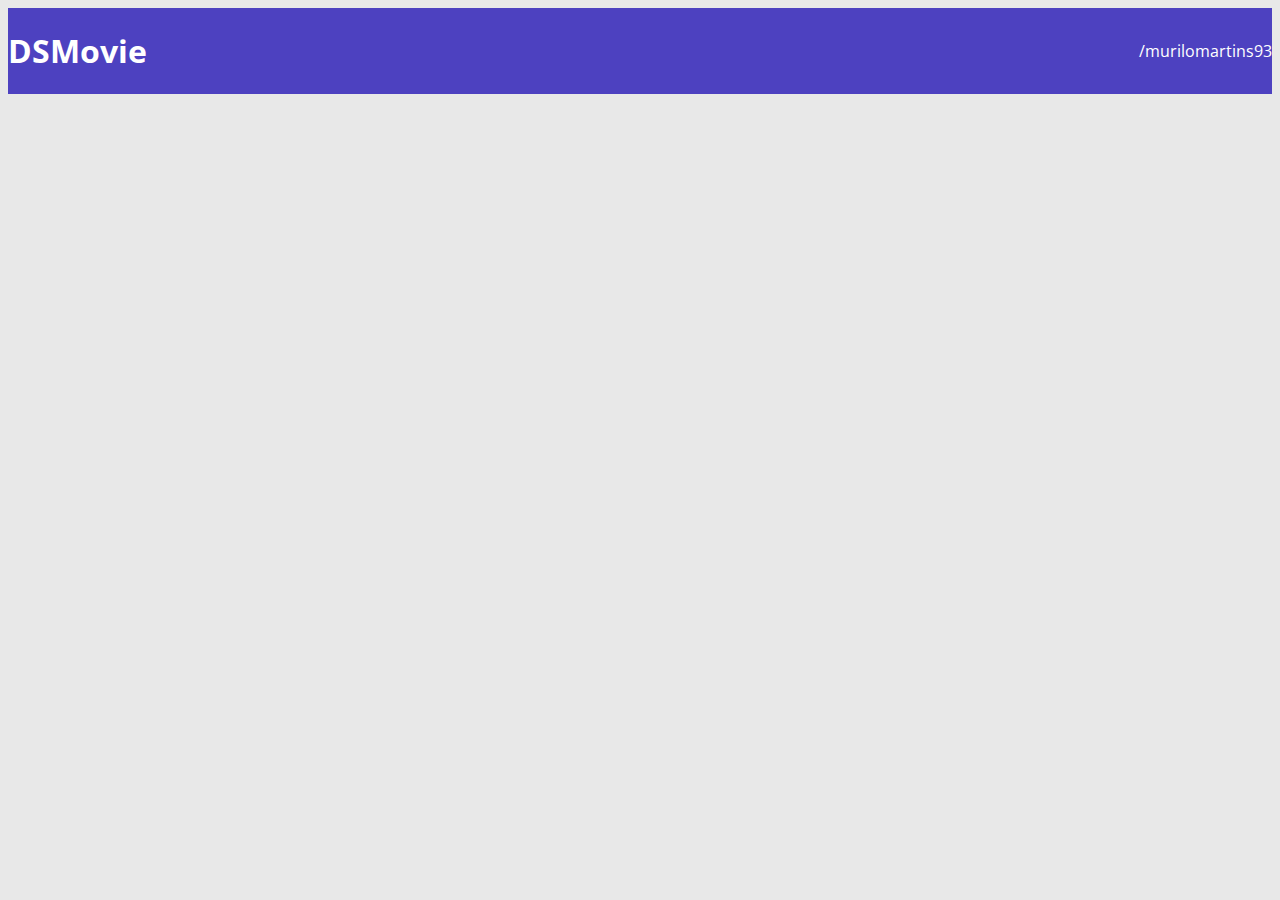
==== index.html @ e37b8e47 ":construction: Barra superior PARTE 1" ====
<!DOCTYPE html>
<html lang="pt-br">
<head>
    <meta charset="UTF-8">
    <meta http-equiv="X-UA-Compatible" content="IE=edge">
    <meta name="viewport" content="width=device-width, initial-scale=1.0">
    <title>DSMovie</title>

    <link href="https://cdn.jsdelivr.net/npm/bootstrap@5.1.3/dist/css/bootstrap.min.css" rel="stylesheet" integrity="sha384-1BmE4kWBq78iYhFldvKuhfTAU6auU8tT94WrHftjDbrCEXSU1oBoqyl2QvZ6jIW3" crossorigin="anonymous">
    
    <link rel="stylesheet" href="css\styles.css">

</head>
<body>
    <header>
        <nav class="container">
            <h1>DSMovie</h1>  
            <a href="https://github.com/murilomartins93">/murilomartins93</a>       
        </nav>
    </header>

</body>
</html>
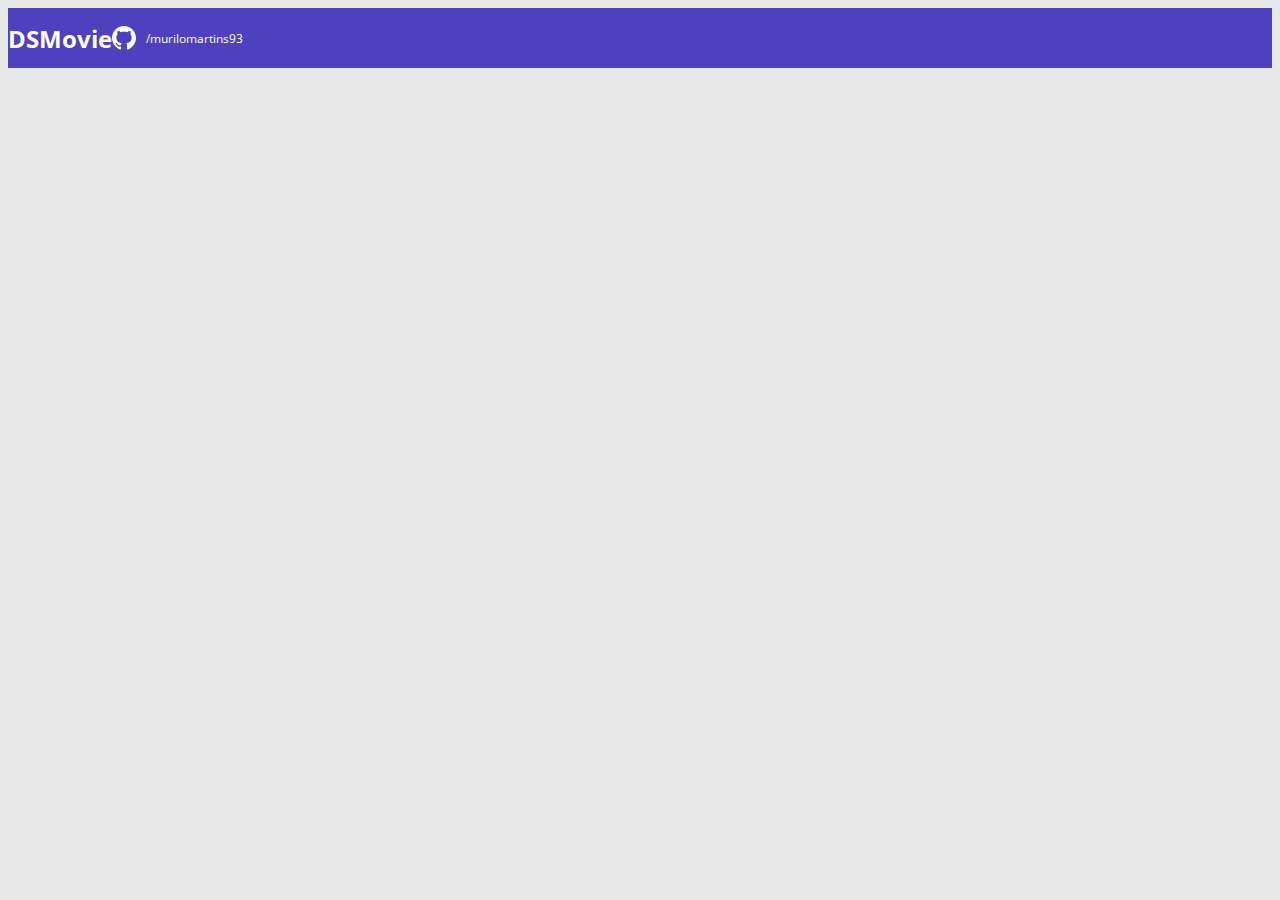
==== commit 5b53030f: ":construction: Barra superior PARTE 2" ====
--- a/index.html
+++ b/index.html
@@ -1,23 +1,30 @@
 <!DOCTYPE html>
 <html lang="pt-br">
+
 <head>
     <meta charset="UTF-8">
     <meta http-equiv="X-UA-Compatible" content="IE=edge">
     <meta name="viewport" content="width=device-width, initial-scale=1.0">
     <title>DSMovie</title>
 
-    <link href="https://cdn.jsdelivr.net/npm/bootstrap@5.1.3/dist/css/bootstrap.min.css" rel="stylesheet" integrity="sha384-1BmE4kWBq78iYhFldvKuhfTAU6auU8tT94WrHftjDbrCEXSU1oBoqyl2QvZ6jIW3" crossorigin="anonymous">
-    
+    <link href="https://cdn.jsdelivr.net/npm/bootstrap@5.1.3/dist/css/bootstrap.min.css" rel="stylesheet"
+        integrity="sha384-1BmE4kWBq78iYhFldvKuhfTAU6auU8tT94WrHftjDbrCEXSU1oBoqyl2QvZ6jIW3" crossorigin="anonymous">
+
     <link rel="stylesheet" href="css\styles.css">
 
 </head>
+
 <body>
     <header>
         <nav class="container">
-            <h1>DSMovie</h1>  
-            <a href="https://github.com/murilomartins93">/murilomartins93</a>       
+            <h1>DSMovie</h1>
+            <div class="dsmovie-contact-container">
+                <img src="img/github.svg" alt="Github">
+                <a href="https://github.com/murilomartins93">/murilomartins93</a>
+            </div>
         </nav>
     </header>
 
 </body>
+
 </html>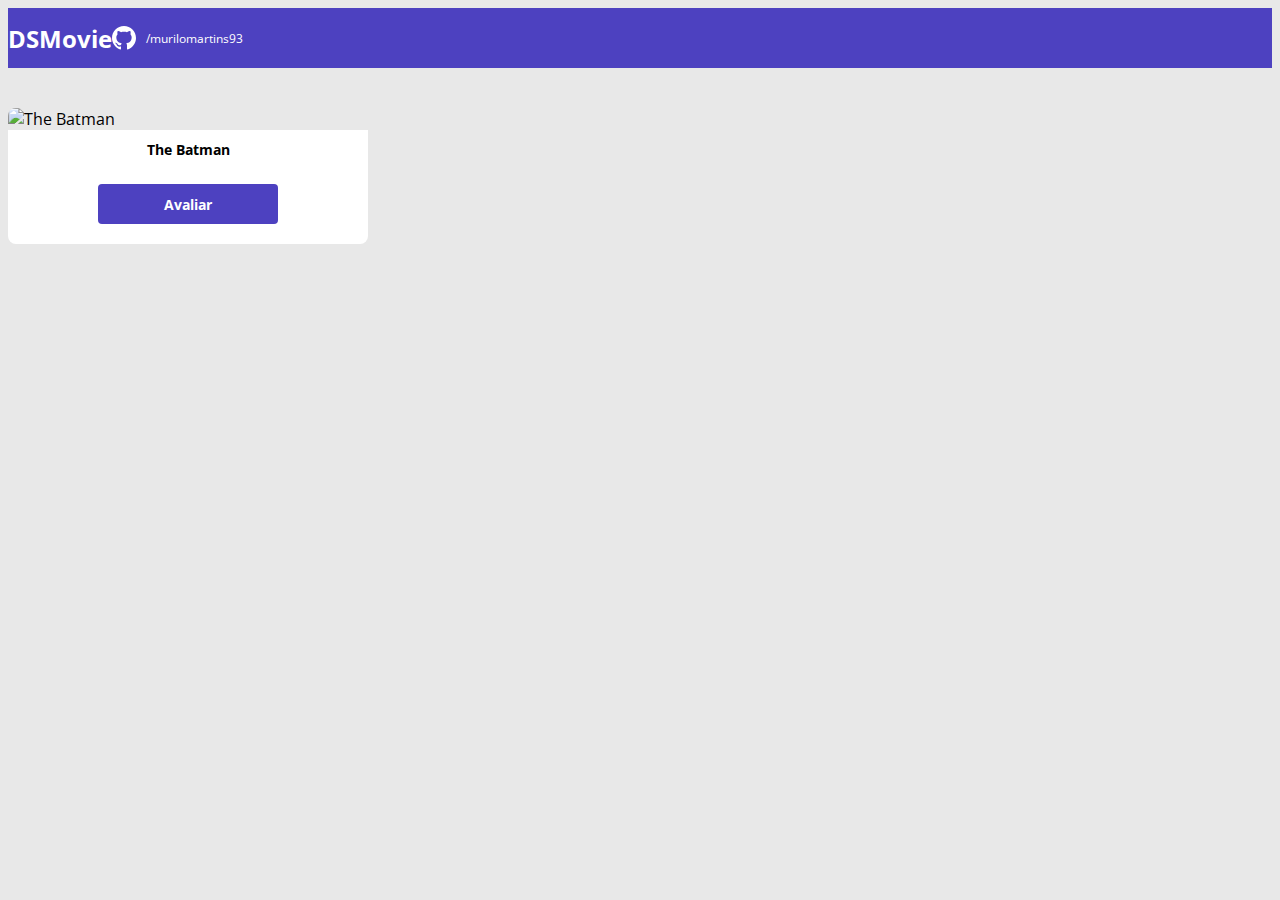
==== commit df762c87: ":construction: Card de filme" ====
--- a/index.html
+++ b/index.html
@@ -25,6 +25,20 @@
         </nav>
     </header>
 
+    <main>
+        <section id="dsmovie-card-list" class="container">
+            <div class="dsmovie-card">
+                <img src="https://www.themoviedb.org/t/p/w220_and_h330_face/cKNxg77ll8caX3LulREep4C24Vx.jpg" alt="The Batman">
+                <div class="dsmovie-card-description" >
+                    <h3>The Batman</h3>
+                    <a class="dsmovie-btn" href="form.html">Avaliar</a>
+                </div>
+            </div>
+
+        </section>
+
+    </main>
+
 </body>
 
 </html>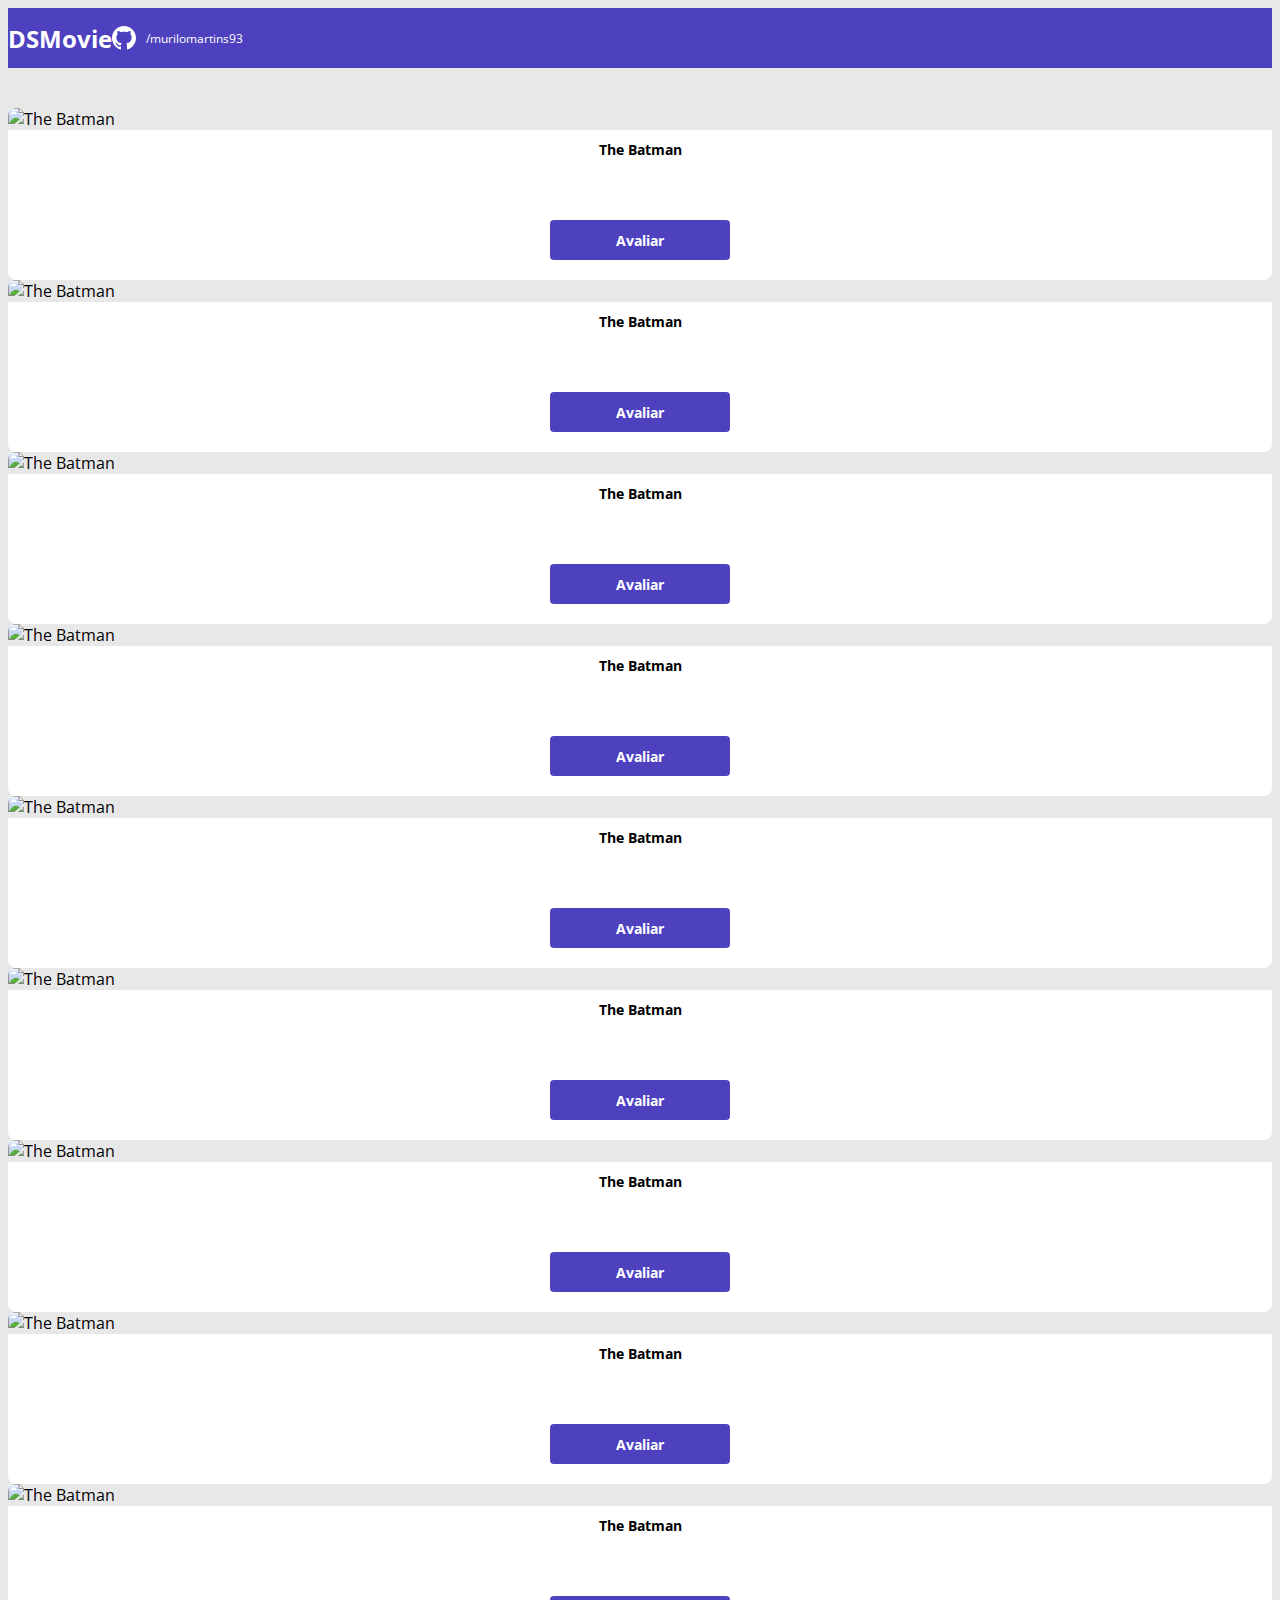
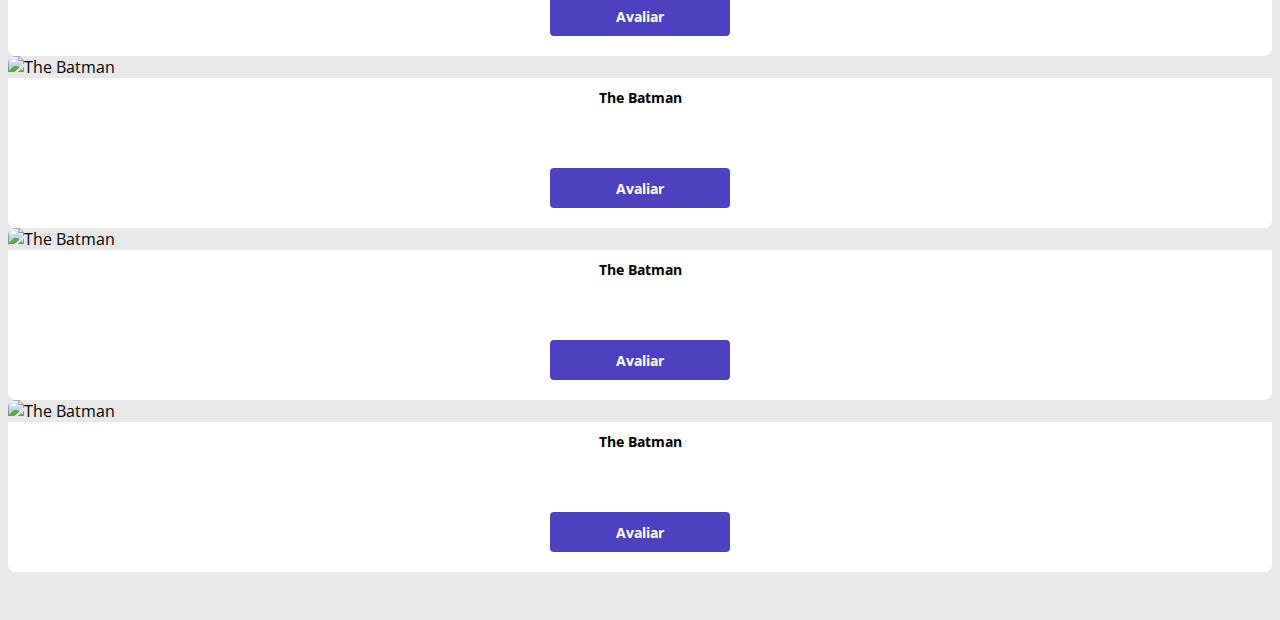
==== commit f370f9e4: ":construction Listagem de cards" ====
--- a/index.html
+++ b/index.html
@@ -27,12 +27,140 @@
 
     <main>
         <section id="dsmovie-card-list" class="container">
-            <div class="dsmovie-card">
-                <img src="https://www.themoviedb.org/t/p/w220_and_h330_face/cKNxg77ll8caX3LulREep4C24Vx.jpg" alt="The Batman">
-                <div class="dsmovie-card-description" >
-                    <h3>The Batman</h3>
-                    <a class="dsmovie-btn" href="form.html">Avaliar</a>
+            <div class="row">
+
+                <div class="col-sm-6 col-lg-4 col-xl-3 mb-3">
+                    <div class="dsmovie-card">
+                        <img src="https://www.themoviedb.org/t/p/w220_and_h330_face/cKNxg77ll8caX3LulREep4C24Vx.jpg"
+                            alt="The Batman">
+                        <div class="dsmovie-card-description">
+                            <h3>The Batman</h3>
+                            <a class="dsmovie-btn" href="form.html">Avaliar</a>
+                        </div>
+                    </div>
                 </div>
+
+                <div class="col-sm-6 col-lg-4 col-xl-3 mb-3">
+                    <div class="dsmovie-card">
+                        <img src="https://www.themoviedb.org/t/p/w220_and_h330_face/cKNxg77ll8caX3LulREep4C24Vx.jpg"
+                            alt="The Batman">
+                        <div class="dsmovie-card-description">
+                            <h3>The Batman</h3>
+                            <a class="dsmovie-btn" href="form.html">Avaliar</a>
+                        </div>
+                    </div>
+                </div>
+
+                <div class="col-sm-6 col-lg-4 col-xl-3 mb-3">
+                    <div class="dsmovie-card">
+                        <img src="https://www.themoviedb.org/t/p/w220_and_h330_face/cKNxg77ll8caX3LulREep4C24Vx.jpg"
+                            alt="The Batman">
+                        <div class="dsmovie-card-description">
+                            <h3>The Batman</h3>
+                            <a class="dsmovie-btn" href="form.html">Avaliar</a>
+                        </div>
+                    </div>
+                </div>
+
+                <div class="col-sm-6 col-lg-4 col-xl-3 mb-3">
+                    <div class="dsmovie-card">
+                        <img src="https://www.themoviedb.org/t/p/w220_and_h330_face/cKNxg77ll8caX3LulREep4C24Vx.jpg"
+                            alt="The Batman">
+                        <div class="dsmovie-card-description">
+                            <h3>The Batman</h3>
+                            <a class="dsmovie-btn" href="form.html">Avaliar</a>
+                        </div>
+                    </div>
+                </div>
+
+                <div class="col-sm-6 col-lg-4 col-xl-3 mb-3">
+                    <div class="dsmovie-card">
+                        <img src="https://www.themoviedb.org/t/p/w220_and_h330_face/cKNxg77ll8caX3LulREep4C24Vx.jpg"
+                            alt="The Batman">
+                        <div class="dsmovie-card-description">
+                            <h3>The Batman</h3>
+                            <a class="dsmovie-btn" href="form.html">Avaliar</a>
+                        </div>
+                    </div>
+                </div>
+
+                <div class="col-sm-6 col-lg-4 col-xl-3 mb-3">
+                    <div class="dsmovie-card">
+                        <img src="https://www.themoviedb.org/t/p/w220_and_h330_face/cKNxg77ll8caX3LulREep4C24Vx.jpg"
+                            alt="The Batman">
+                        <div class="dsmovie-card-description">
+                            <h3>The Batman</h3>
+                            <a class="dsmovie-btn" href="form.html">Avaliar</a>
+                        </div>
+                    </div>
+                </div>
+
+                <div class="col-sm-6 col-lg-4 col-xl-3 mb-3">
+                    <div class="dsmovie-card">
+                        <img src="https://www.themoviedb.org/t/p/w220_and_h330_face/cKNxg77ll8caX3LulREep4C24Vx.jpg"
+                            alt="The Batman">
+                        <div class="dsmovie-card-description">
+                            <h3>The Batman</h3>
+                            <a class="dsmovie-btn" href="form.html">Avaliar</a>
+                        </div>
+                    </div>
+                </div>
+
+                <div class="col-sm-6 col-lg-4 col-xl-3 mb-3">
+                    <div class="dsmovie-card">
+                        <img src="https://www.themoviedb.org/t/p/w220_and_h330_face/cKNxg77ll8caX3LulREep4C24Vx.jpg"
+                            alt="The Batman">
+                        <div class="dsmovie-card-description">
+                            <h3>The Batman</h3>
+                            <a class="dsmovie-btn" href="form.html">Avaliar</a>
+                        </div>
+                    </div>
+                </div>
+
+                <div class="col-sm-6 col-lg-4 col-xl-3 mb-3">
+                    <div class="dsmovie-card">
+                        <img src="https://www.themoviedb.org/t/p/w220_and_h330_face/cKNxg77ll8caX3LulREep4C24Vx.jpg"
+                            alt="The Batman">
+                        <div class="dsmovie-card-description">
+                            <h3>The Batman</h3>
+                            <a class="dsmovie-btn" href="form.html">Avaliar</a>
+                        </div>
+                    </div>
+                </div>
+
+                <div class="col-sm-6 col-lg-4 col-xl-3 mb-3">
+                    <div class="dsmovie-card">
+                        <img src="https://www.themoviedb.org/t/p/w220_and_h330_face/cKNxg77ll8caX3LulREep4C24Vx.jpg"
+                            alt="The Batman">
+                        <div class="dsmovie-card-description">
+                            <h3>The Batman</h3>
+                            <a class="dsmovie-btn" href="form.html">Avaliar</a>
+                        </div>
+                    </div>
+                </div>
+
+                <div class="col-sm-6 col-lg-4 col-xl-3 mb-3">
+                    <div class="dsmovie-card">
+                        <img src="https://www.themoviedb.org/t/p/w220_and_h330_face/cKNxg77ll8caX3LulREep4C24Vx.jpg"
+                            alt="The Batman">
+                        <div class="dsmovie-card-description">
+                            <h3>The Batman</h3>
+                            <a class="dsmovie-btn" href="form.html">Avaliar</a>
+                        </div>
+                    </div>
+                </div>
+
+                <div class="col-sm-6 col-lg-4 col-xl-3 mb-3">
+                    <div class="dsmovie-card">
+                        <img src="https://www.themoviedb.org/t/p/w220_and_h330_face/cKNxg77ll8caX3LulREep4C24Vx.jpg"
+                            alt="The Batman">
+                        <div class="dsmovie-card-description">
+                            <h3>The Batman</h3>
+                            <a class="dsmovie-btn" href="form.html">Avaliar</a>
+                        </div>
+                    </div>
+                </div>
+
             </div>
 
         </section>
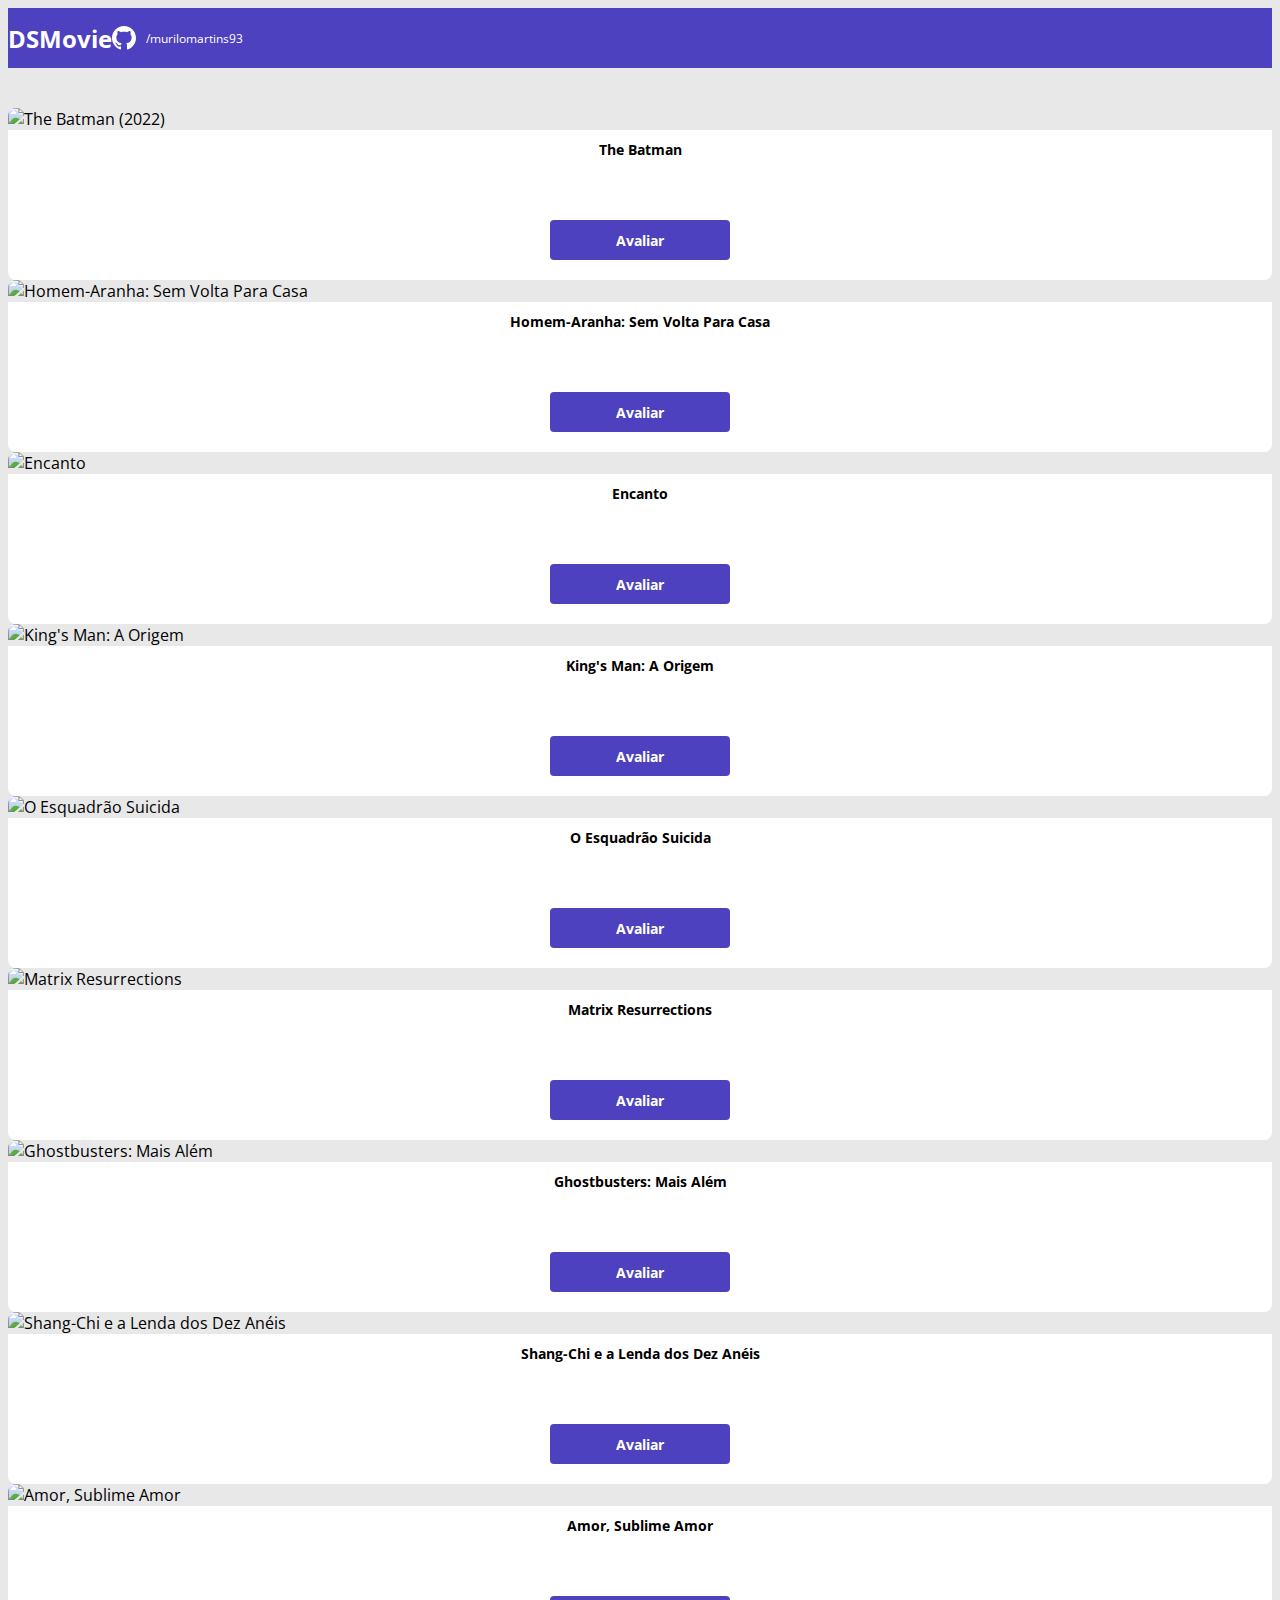
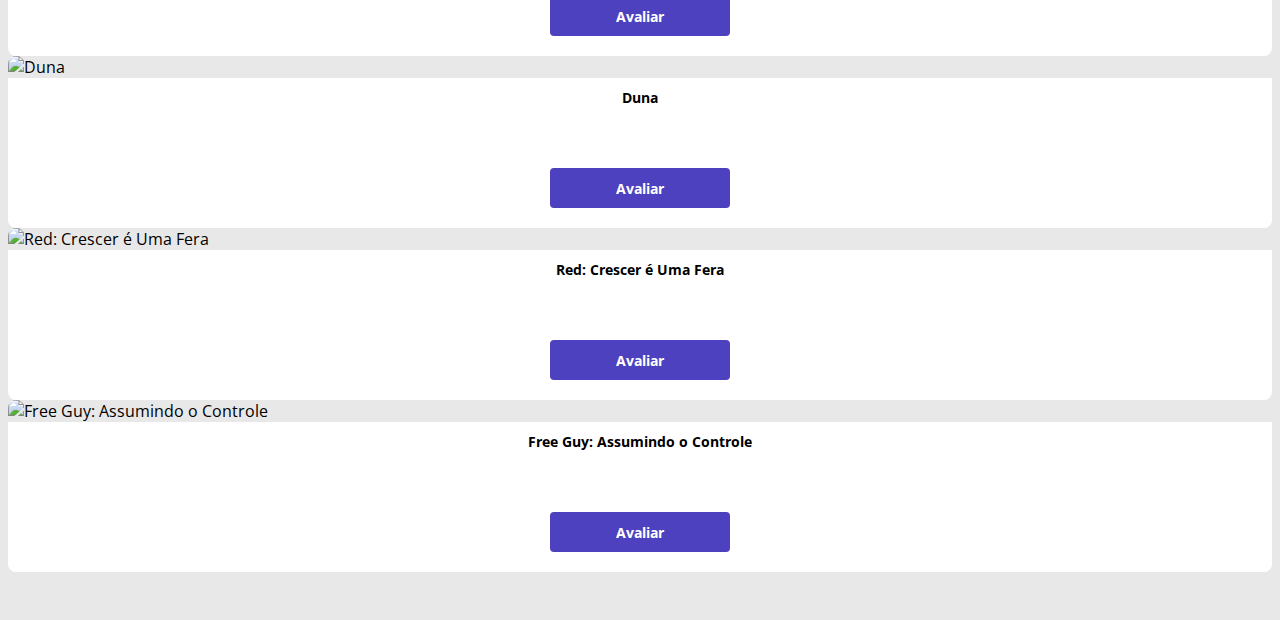
==== commit c0afed25: ":construction: Novos filmes e imagens" ====
--- a/index.html
+++ b/index.html
@@ -31,8 +31,8 @@
 
                 <div class="col-sm-6 col-lg-4 col-xl-3 mb-3">
                     <div class="dsmovie-card">
-                        <img src="https://www.themoviedb.org/t/p/w220_and_h330_face/cKNxg77ll8caX3LulREep4C24Vx.jpg"
-                            alt="The Batman">
+                        <img src="https://www.themoviedb.org/t/p/w1000_and_h563_face/tRS6jvPM9qPrrnx2KRp3ew96Yot.jpg"
+                            alt="The Batman (2022)">
                         <div class="dsmovie-card-description">
                             <h3>The Batman</h3>
                             <a class="dsmovie-btn" href="form.html">Avaliar</a>
@@ -42,10 +42,10 @@
 
                 <div class="col-sm-6 col-lg-4 col-xl-3 mb-3">
                     <div class="dsmovie-card">
-                        <img src="https://www.themoviedb.org/t/p/w220_and_h330_face/cKNxg77ll8caX3LulREep4C24Vx.jpg"
-                            alt="The Batman">
+                        <img src="https://www.themoviedb.org/t/p/w1000_and_h563_face/iQFcwSGbZXMkeyKrxbPnwnRo5fl.jpg"
+                            alt="Homem-Aranha: Sem Volta Para Casa">
                         <div class="dsmovie-card-description">
-                            <h3>The Batman</h3>
+                            <h3>Homem-Aranha: Sem Volta Para Casa</h3>
                             <a class="dsmovie-btn" href="form.html">Avaliar</a>
                         </div>
                     </div>
@@ -53,10 +53,10 @@
 
                 <div class="col-sm-6 col-lg-4 col-xl-3 mb-3">
                     <div class="dsmovie-card">
-                        <img src="https://www.themoviedb.org/t/p/w220_and_h330_face/cKNxg77ll8caX3LulREep4C24Vx.jpg"
-                            alt="The Batman">
+                        <img src="https://www.themoviedb.org/t/p/w1000_and_h563_face/3G1Q5xF40HkUBJXxt2DQgQzKTp5.jpg"
+                            alt="Encanto">
                         <div class="dsmovie-card-description">
-                            <h3>The Batman</h3>
+                            <h3>Encanto</h3>
                             <a class="dsmovie-btn" href="form.html">Avaliar</a>
                         </div>
                     </div>
@@ -64,10 +64,10 @@
 
                 <div class="col-sm-6 col-lg-4 col-xl-3 mb-3">
                     <div class="dsmovie-card">
-                        <img src="https://www.themoviedb.org/t/p/w220_and_h330_face/cKNxg77ll8caX3LulREep4C24Vx.jpg"
-                            alt="The Batman">
+                        <img src="https://www.themoviedb.org/t/p/w1000_and_h563_face/4OTYefcAlaShn6TGVK33UxLW9R7.jpg"
+                            alt="King's Man: A Origem">
                         <div class="dsmovie-card-description">
-                            <h3>The Batman</h3>
+                            <h3>King's Man: A Origem</h3>
                             <a class="dsmovie-btn" href="form.html">Avaliar</a>
                         </div>
                     </div>
@@ -75,10 +75,10 @@
 
                 <div class="col-sm-6 col-lg-4 col-xl-3 mb-3">
                     <div class="dsmovie-card">
-                        <img src="https://www.themoviedb.org/t/p/w220_and_h330_face/cKNxg77ll8caX3LulREep4C24Vx.jpg"
-                            alt="The Batman">
+                        <img src="https://www.themoviedb.org/t/p/w1000_and_h563_face/jlGmlFOcfo8n5tURmhC7YVd4Iyy.jpg"
+                            alt="O Esquadrão Suicida">
                         <div class="dsmovie-card-description">
-                            <h3>The Batman</h3>
+                            <h3>O Esquadrão Suicida</h3>
                             <a class="dsmovie-btn" href="form.html">Avaliar</a>
                         </div>
                     </div>
@@ -86,10 +86,10 @@
 
                 <div class="col-sm-6 col-lg-4 col-xl-3 mb-3">
                     <div class="dsmovie-card">
-                        <img src="https://www.themoviedb.org/t/p/w220_and_h330_face/cKNxg77ll8caX3LulREep4C24Vx.jpg"
-                            alt="The Batman">
+                        <img src="https://www.themoviedb.org/t/p/w1000_and_h563_face/eNI7PtK6DEYgZmHWP9gQNuff8pv.jpg"
+                            alt="Matrix Resurrections">
                         <div class="dsmovie-card-description">
-                            <h3>The Batman</h3>
+                            <h3>Matrix Resurrections</h3>
                             <a class="dsmovie-btn" href="form.html">Avaliar</a>
                         </div>
                     </div>
@@ -97,10 +97,10 @@
 
                 <div class="col-sm-6 col-lg-4 col-xl-3 mb-3">
                     <div class="dsmovie-card">
-                        <img src="https://www.themoviedb.org/t/p/w220_and_h330_face/cKNxg77ll8caX3LulREep4C24Vx.jpg"
-                            alt="The Batman">
+                        <img src="https://www.themoviedb.org/t/p/w1000_and_h563_face/yAPLoyZtGzbZOZHldFKnb8l79sU.jpg"
+                            alt="Ghostbusters: Mais Além">
                         <div class="dsmovie-card-description">
-                            <h3>The Batman</h3>
+                            <h3>Ghostbusters: Mais Além</h3>
                             <a class="dsmovie-btn" href="form.html">Avaliar</a>
                         </div>
                     </div>
@@ -108,10 +108,10 @@
 
                 <div class="col-sm-6 col-lg-4 col-xl-3 mb-3">
                     <div class="dsmovie-card">
-                        <img src="https://www.themoviedb.org/t/p/w220_and_h330_face/cKNxg77ll8caX3LulREep4C24Vx.jpg"
-                            alt="The Batman">
+                        <img src="https://www.themoviedb.org/t/p/w1000_and_h563_face/zxWAv1A34kdYslBi4ekMDtgIGUt.jpg"
+                            alt="Shang-Chi e a Lenda dos Dez Anéis">
                         <div class="dsmovie-card-description">
-                            <h3>The Batman</h3>
+                            <h3>Shang-Chi e a Lenda dos Dez Anéis</h3>
                             <a class="dsmovie-btn" href="form.html">Avaliar</a>
                         </div>
                     </div>
@@ -119,10 +119,10 @@
 
                 <div class="col-sm-6 col-lg-4 col-xl-3 mb-3">
                     <div class="dsmovie-card">
-                        <img src="https://www.themoviedb.org/t/p/w220_and_h330_face/cKNxg77ll8caX3LulREep4C24Vx.jpg"
-                            alt="The Batman">
+                        <img src="https://www.themoviedb.org/t/p/w1000_and_h563_face/exnFsbb9c3fDutTsgtJSWcDmZm0.jpg"
+                            alt="Amor, Sublime Amor">
                         <div class="dsmovie-card-description">
-                            <h3>The Batman</h3>
+                            <h3>Amor, Sublime Amor</h3>
                             <a class="dsmovie-btn" href="form.html">Avaliar</a>
                         </div>
                     </div>
@@ -130,10 +130,10 @@
 
                 <div class="col-sm-6 col-lg-4 col-xl-3 mb-3">
                     <div class="dsmovie-card">
-                        <img src="https://www.themoviedb.org/t/p/w220_and_h330_face/cKNxg77ll8caX3LulREep4C24Vx.jpg"
-                            alt="The Batman">
+                        <img src="https://www.themoviedb.org/t/p/w1000_and_h563_face/jYEW5xZkZk2WTrdbMGAPFuBqbDc.jpg"
+                            alt="Duna">
                         <div class="dsmovie-card-description">
-                            <h3>The Batman</h3>
+                            <h3>Duna</h3>
                             <a class="dsmovie-btn" href="form.html">Avaliar</a>
                         </div>
                     </div>
@@ -141,10 +141,10 @@
 
                 <div class="col-sm-6 col-lg-4 col-xl-3 mb-3">
                     <div class="dsmovie-card">
-                        <img src="https://www.themoviedb.org/t/p/w220_and_h330_face/cKNxg77ll8caX3LulREep4C24Vx.jpg"
-                            alt="The Batman">
+                        <img src="https://www.themoviedb.org/t/p/w1000_and_h563_face/b8Ma7TkasTDpMIkoIngzHVcgANa.jpg"
+                            alt="Red: Crescer é Uma Fera">
                         <div class="dsmovie-card-description">
-                            <h3>The Batman</h3>
+                            <h3>Red: Crescer é Uma Fera</h3>
                             <a class="dsmovie-btn" href="form.html">Avaliar</a>
                         </div>
                     </div>
@@ -152,10 +152,10 @@
 
                 <div class="col-sm-6 col-lg-4 col-xl-3 mb-3">
                     <div class="dsmovie-card">
-                        <img src="https://www.themoviedb.org/t/p/w220_and_h330_face/cKNxg77ll8caX3LulREep4C24Vx.jpg"
-                            alt="The Batman">
+                        <img src="https://www.themoviedb.org/t/p/w1000_and_h563_face/7py8kUCYaOdFn1TfVS87BDBySOz.jpg"
+                            alt="Free Guy: Assumindo o Controle">
                         <div class="dsmovie-card-description">
-                            <h3>The Batman</h3>
+                            <h3>Free Guy: Assumindo o Controle</h3>
                             <a class="dsmovie-btn" href="form.html">Avaliar</a>
                         </div>
                     </div>
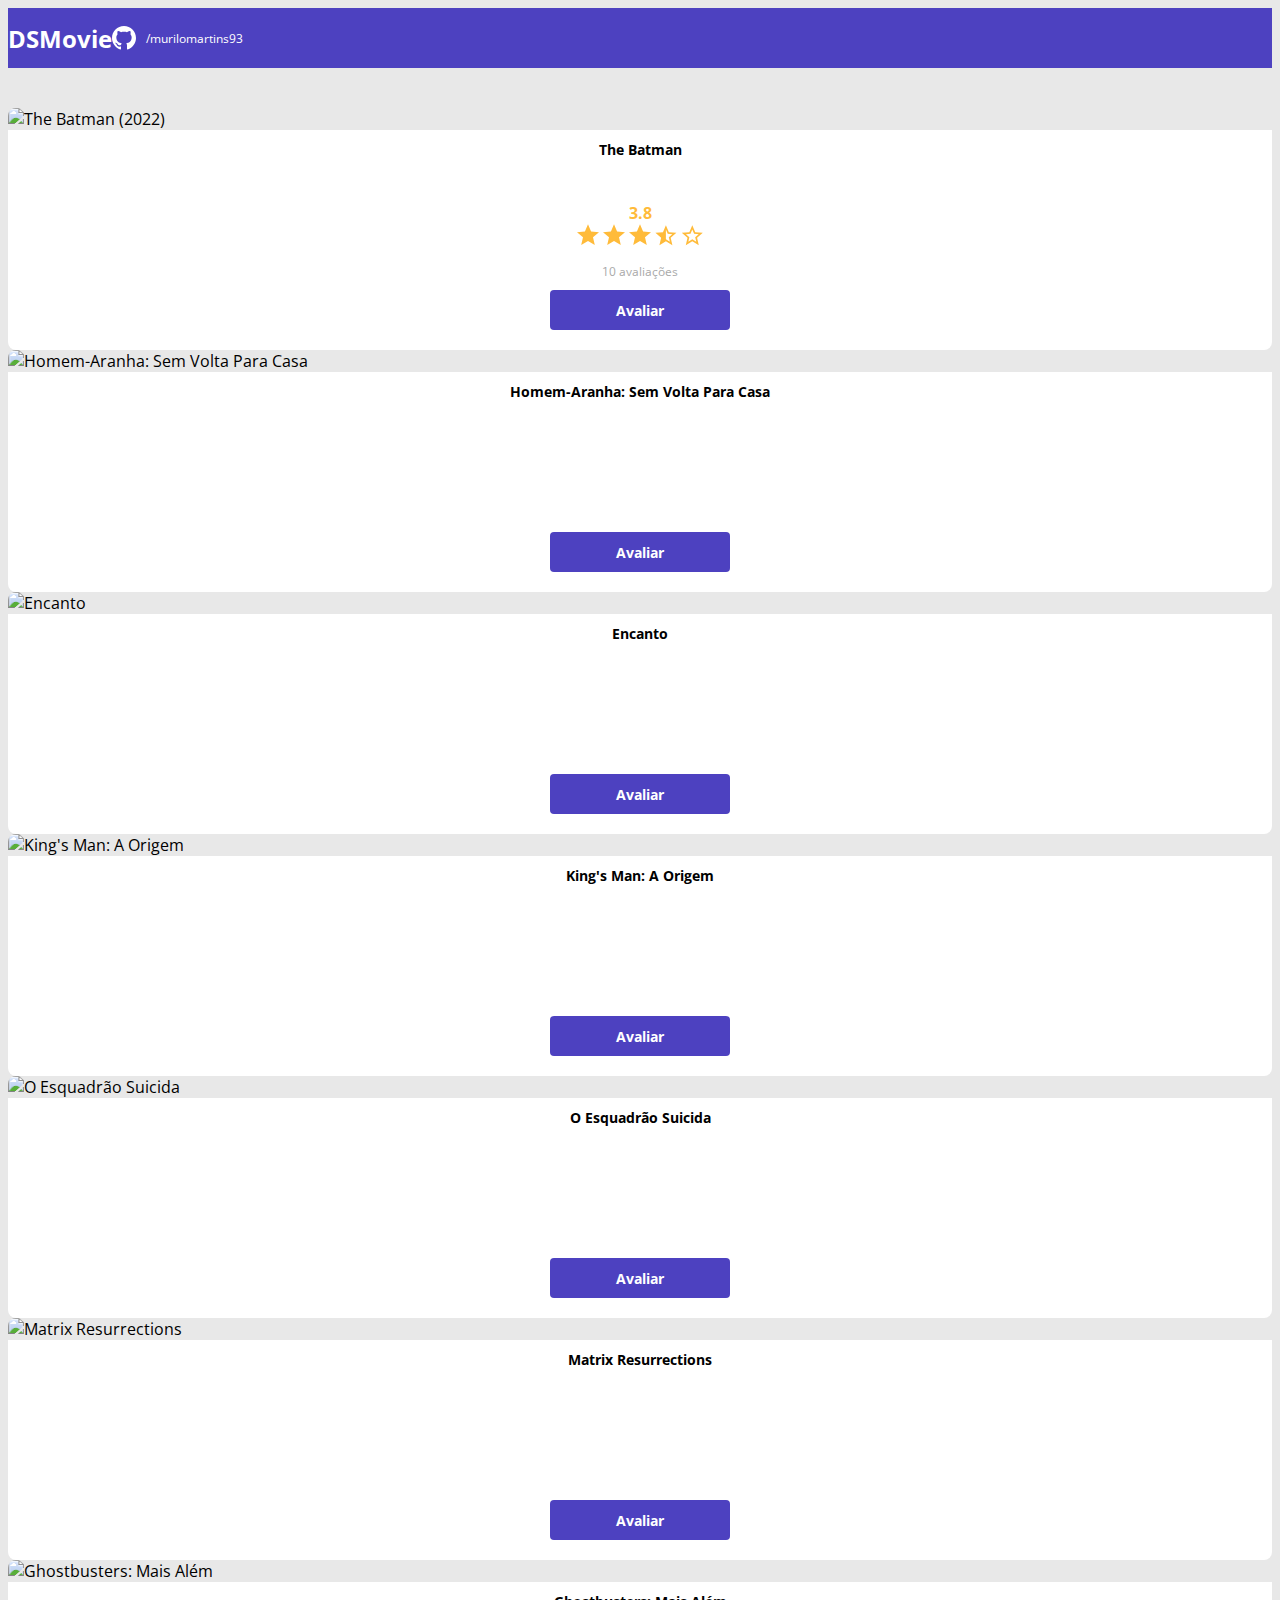
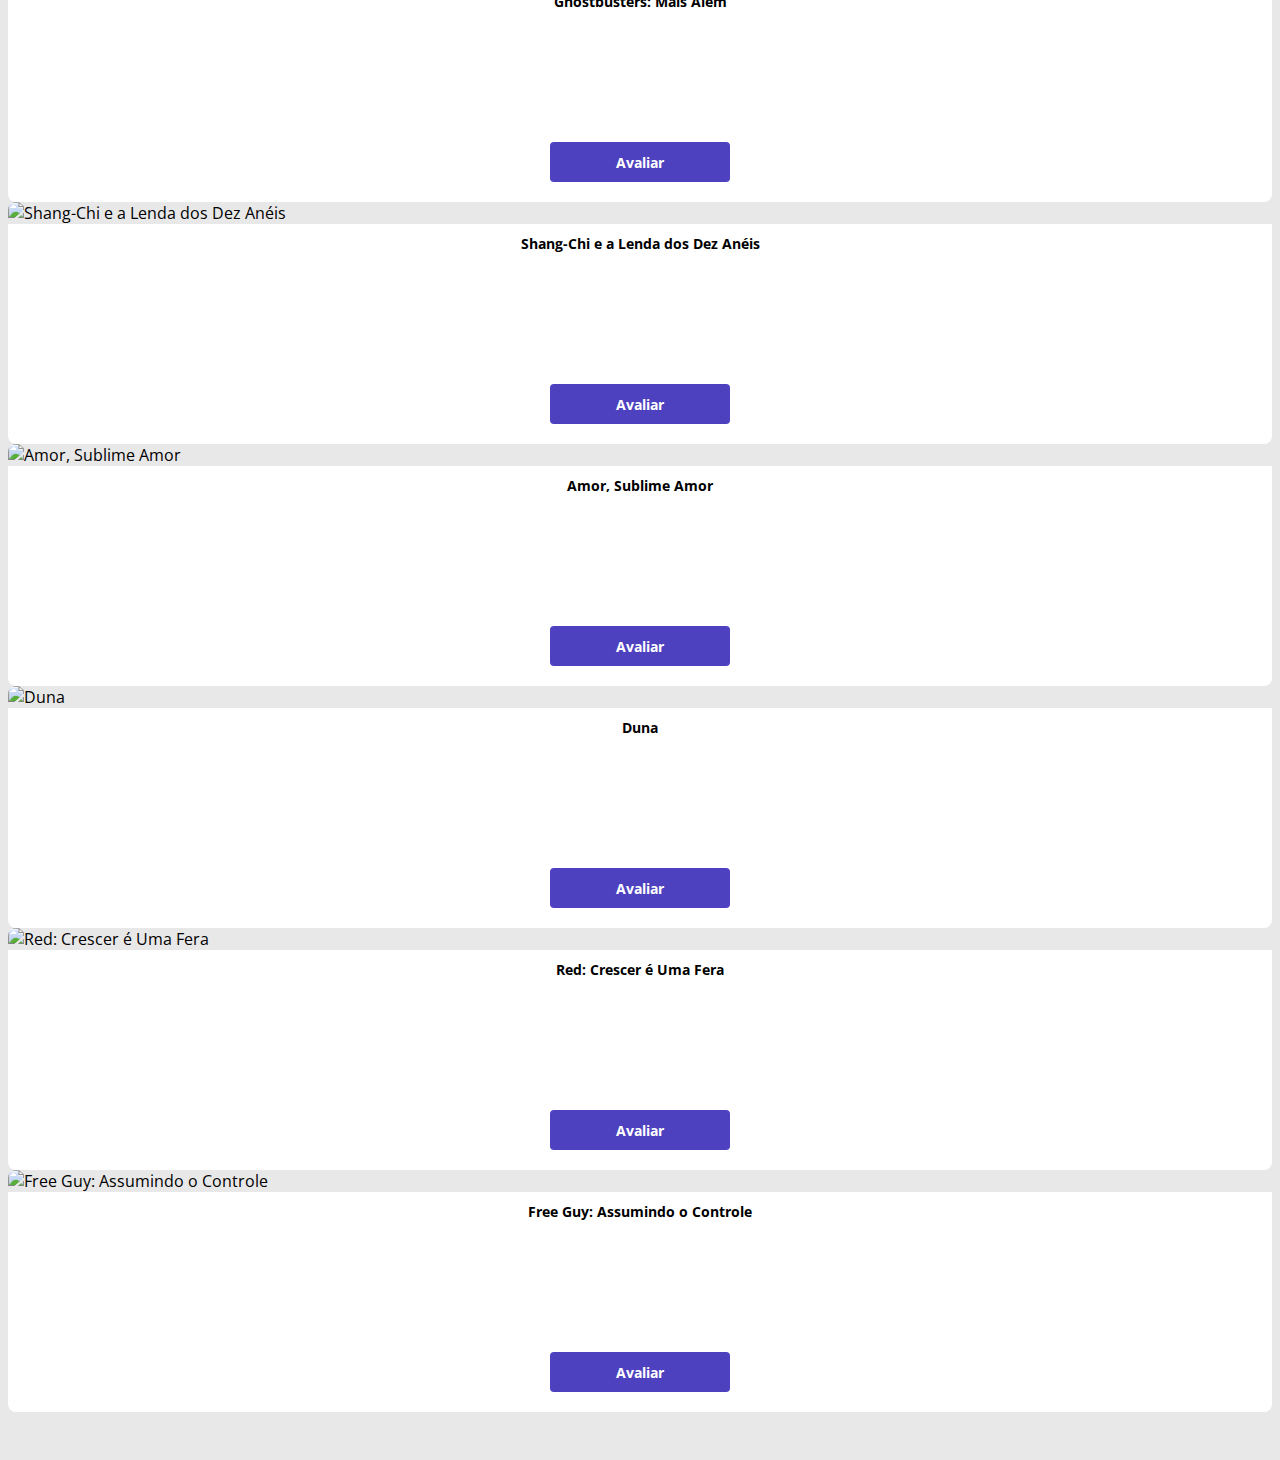
==== commit 8aed5f4e: ":construction: Avaliação com estrelas" ====
--- a/index.html
+++ b/index.html
@@ -35,7 +35,20 @@
                             alt="The Batman (2022)">
                         <div class="dsmovie-card-description">
                             <h3>The Batman</h3>
-                            <a class="dsmovie-btn" href="form.html">Avaliar</a>
+                            
+                            <div class="dsmovie-card-description-bottom">
+                                <h4>3.8</h4>
+                                <div>
+                                    <img src="img/star-full.svg" alt="Star">
+                                    <img src="img/star-full.svg" alt="Star">
+                                    <img src="img/star-full.svg" alt="Star">
+                                    <img src="img/star-half.svg" alt="Star">
+                                    <img src="img/star-empty.svg" alt="Star">
+                                </div>
+                                <p>10 avaliações</p>
+                                <a class="dsmovie-btn" href="form.html">Avaliar</a>
+                            </div>                         
+                            
                         </div>
                     </div>
                 </div>
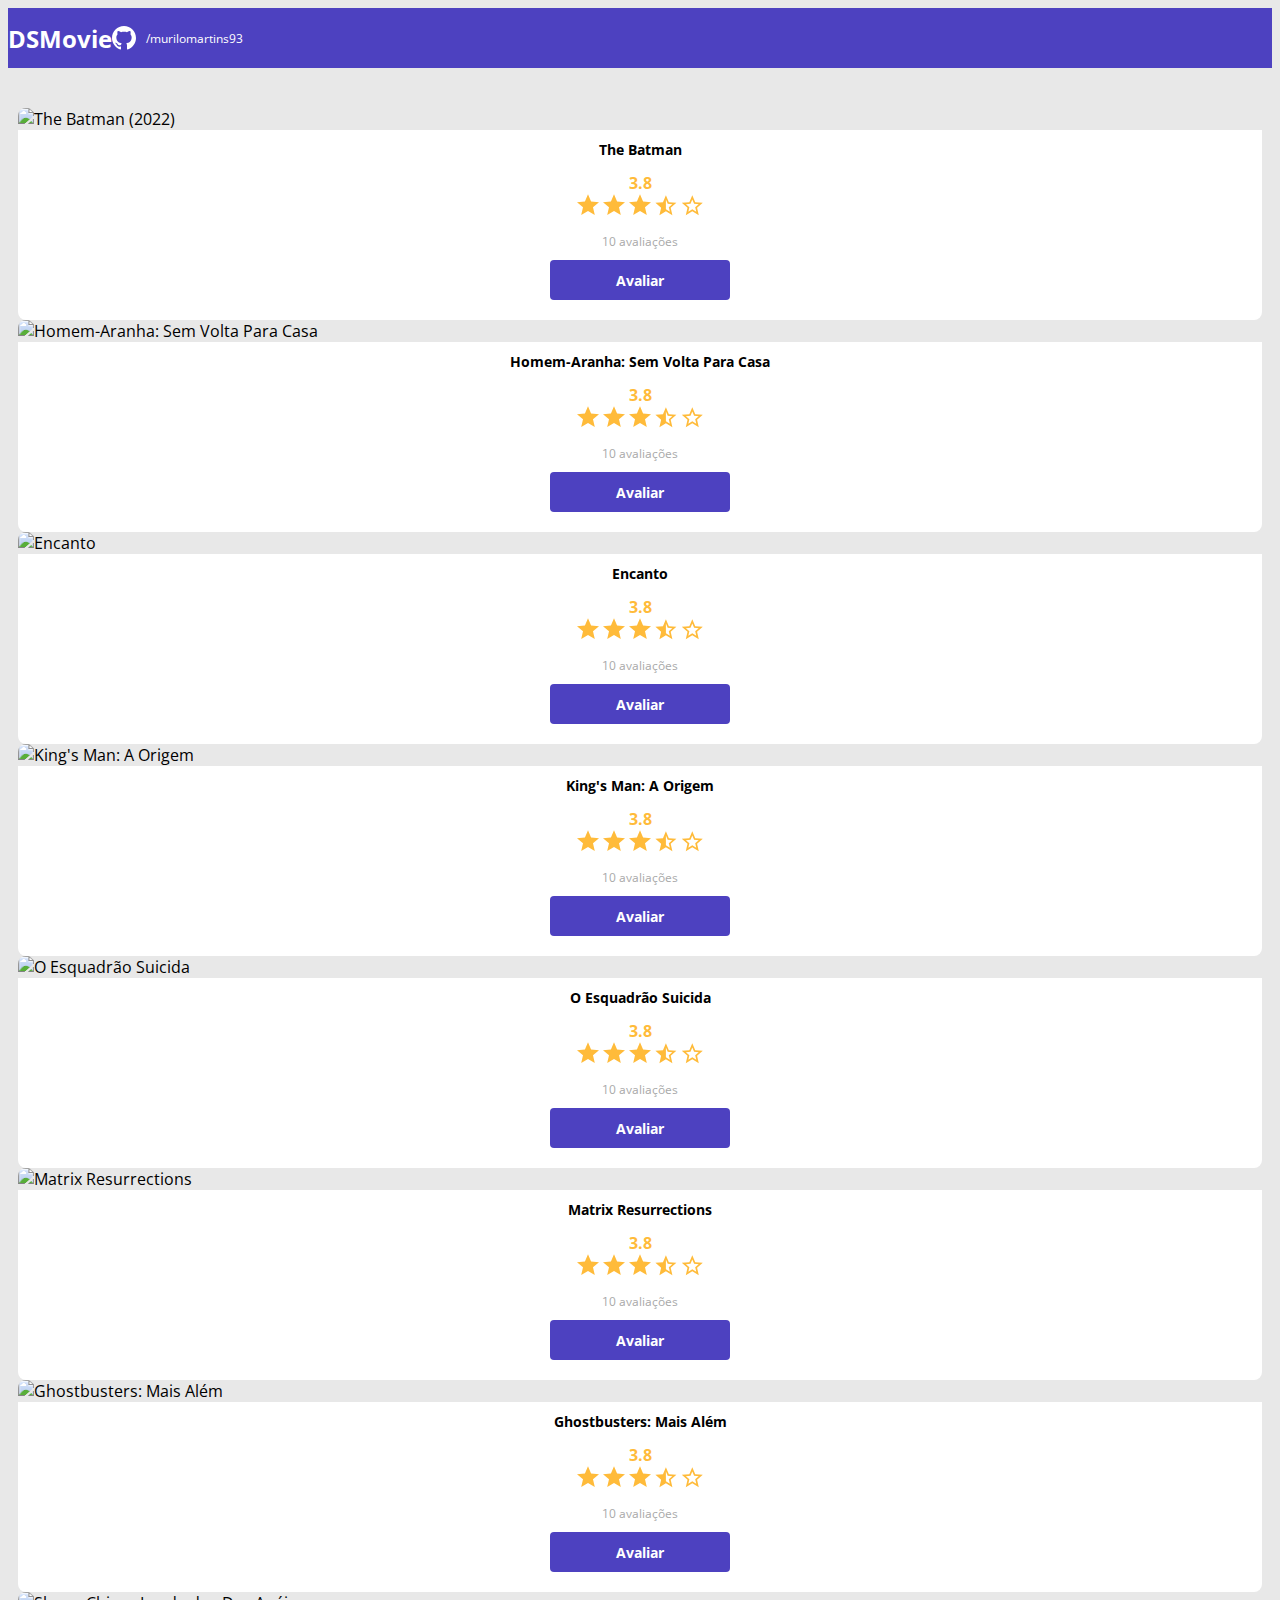
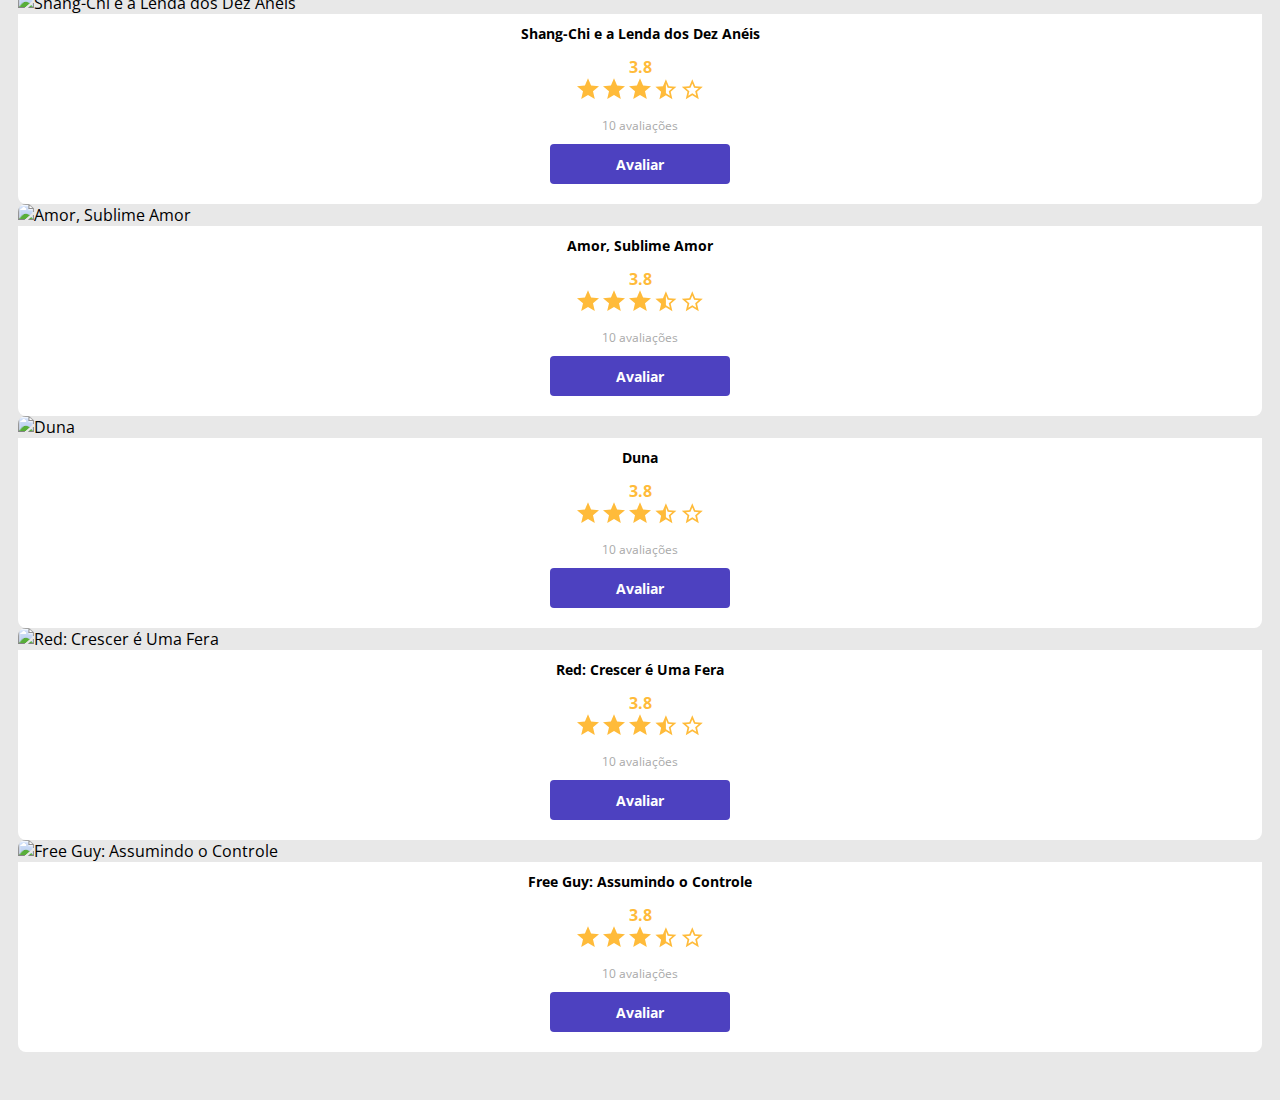
==== commit 017cefd1: ":construction: Polimento da listagem" ====
--- a/index.html
+++ b/index.html
@@ -34,21 +34,19 @@
                         <img src="https://www.themoviedb.org/t/p/w1000_and_h563_face/tRS6jvPM9qPrrnx2KRp3ew96Yot.jpg"
                             alt="The Batman (2022)">
                         <div class="dsmovie-card-description">
-                            <h3>The Batman</h3>
-                            
-                            <div class="dsmovie-card-description-bottom">
-                                <h4>3.8</h4>
-                                <div>
-                                    <img src="img/star-full.svg" alt="Star">
-                                    <img src="img/star-full.svg" alt="Star">
-                                    <img src="img/star-full.svg" alt="Star">
-                                    <img src="img/star-half.svg" alt="Star">
-                                    <img src="img/star-empty.svg" alt="Star">
-                                </div>
-                                <p>10 avaliações</p>
-                                <a class="dsmovie-btn" href="form.html">Avaliar</a>
-                            </div>                         
-                            
+                            <h3>The Batman</h3>                          
+                            <div class="dsmovie-card-description-bottom">
+                                <h4>3.8</h4>
+                                <div>
+                                    <img src="img/star-full.svg" alt="Star">
+                                    <img src="img/star-full.svg" alt="Star">
+                                    <img src="img/star-full.svg" alt="Star">
+                                    <img src="img/star-half.svg" alt="Star">
+                                    <img src="img/star-empty.svg" alt="Star">
+                                </div>
+                                <p>10 avaliações</p>
+                                <a class="dsmovie-btn" href="form.html">Avaliar</a>
+                            </div>                                                     
                         </div>
                     </div>
                 </div>
@@ -59,7 +57,18 @@
                             alt="Homem-Aranha: Sem Volta Para Casa">
                         <div class="dsmovie-card-description">
                             <h3>Homem-Aranha: Sem Volta Para Casa</h3>
-                            <a class="dsmovie-btn" href="form.html">Avaliar</a>
+                            <div class="dsmovie-card-description-bottom">
+                                <h4>3.8</h4>
+                                <div>
+                                    <img src="img/star-full.svg" alt="Star">
+                                    <img src="img/star-full.svg" alt="Star">
+                                    <img src="img/star-full.svg" alt="Star">
+                                    <img src="img/star-half.svg" alt="Star">
+                                    <img src="img/star-empty.svg" alt="Star">
+                                </div>
+                                <p>10 avaliações</p>
+                                <a class="dsmovie-btn" href="form.html">Avaliar</a>
+                            </div>
                         </div>
                     </div>
                 </div>
@@ -70,7 +79,18 @@
                             alt="Encanto">
                         <div class="dsmovie-card-description">
                             <h3>Encanto</h3>
-                            <a class="dsmovie-btn" href="form.html">Avaliar</a>
+                            <div class="dsmovie-card-description-bottom">
+                                <h4>3.8</h4>
+                                <div>
+                                    <img src="img/star-full.svg" alt="Star">
+                                    <img src="img/star-full.svg" alt="Star">
+                                    <img src="img/star-full.svg" alt="Star">
+                                    <img src="img/star-half.svg" alt="Star">
+                                    <img src="img/star-empty.svg" alt="Star">
+                                </div>
+                                <p>10 avaliações</p>
+                                <a class="dsmovie-btn" href="form.html">Avaliar</a>
+                            </div>
                         </div>
                     </div>
                 </div>
@@ -81,7 +101,18 @@
                             alt="King's Man: A Origem">
                         <div class="dsmovie-card-description">
                             <h3>King's Man: A Origem</h3>
-                            <a class="dsmovie-btn" href="form.html">Avaliar</a>
+                            <div class="dsmovie-card-description-bottom">
+                                <h4>3.8</h4>
+                                <div>
+                                    <img src="img/star-full.svg" alt="Star">
+                                    <img src="img/star-full.svg" alt="Star">
+                                    <img src="img/star-full.svg" alt="Star">
+                                    <img src="img/star-half.svg" alt="Star">
+                                    <img src="img/star-empty.svg" alt="Star">
+                                </div>
+                                <p>10 avaliações</p>
+                                <a class="dsmovie-btn" href="form.html">Avaliar</a>
+                            </div>
                         </div>
                     </div>
                 </div>
@@ -92,7 +123,18 @@
                             alt="O Esquadrão Suicida">
                         <div class="dsmovie-card-description">
                             <h3>O Esquadrão Suicida</h3>
-                            <a class="dsmovie-btn" href="form.html">Avaliar</a>
+                            <div class="dsmovie-card-description-bottom">
+                                <h4>3.8</h4>
+                                <div>
+                                    <img src="img/star-full.svg" alt="Star">
+                                    <img src="img/star-full.svg" alt="Star">
+                                    <img src="img/star-full.svg" alt="Star">
+                                    <img src="img/star-half.svg" alt="Star">
+                                    <img src="img/star-empty.svg" alt="Star">
+                                </div>
+                                <p>10 avaliações</p>
+                                <a class="dsmovie-btn" href="form.html">Avaliar</a>
+                            </div>
                         </div>
                     </div>
                 </div>
@@ -103,7 +145,18 @@
                             alt="Matrix Resurrections">
                         <div class="dsmovie-card-description">
                             <h3>Matrix Resurrections</h3>
-                            <a class="dsmovie-btn" href="form.html">Avaliar</a>
+                            <div class="dsmovie-card-description-bottom">
+                                <h4>3.8</h4>
+                                <div>
+                                    <img src="img/star-full.svg" alt="Star">
+                                    <img src="img/star-full.svg" alt="Star">
+                                    <img src="img/star-full.svg" alt="Star">
+                                    <img src="img/star-half.svg" alt="Star">
+                                    <img src="img/star-empty.svg" alt="Star">
+                                </div>
+                                <p>10 avaliações</p>
+                                <a class="dsmovie-btn" href="form.html">Avaliar</a>
+                            </div>
                         </div>
                     </div>
                 </div>
@@ -114,7 +167,18 @@
                             alt="Ghostbusters: Mais Além">
                         <div class="dsmovie-card-description">
                             <h3>Ghostbusters: Mais Além</h3>
-                            <a class="dsmovie-btn" href="form.html">Avaliar</a>
+                            <div class="dsmovie-card-description-bottom">
+                                <h4>3.8</h4>
+                                <div>
+                                    <img src="img/star-full.svg" alt="Star">
+                                    <img src="img/star-full.svg" alt="Star">
+                                    <img src="img/star-full.svg" alt="Star">
+                                    <img src="img/star-half.svg" alt="Star">
+                                    <img src="img/star-empty.svg" alt="Star">
+                                </div>
+                                <p>10 avaliações</p>
+                                <a class="dsmovie-btn" href="form.html">Avaliar</a>
+                            </div>
                         </div>
                     </div>
                 </div>
@@ -125,7 +189,18 @@
                             alt="Shang-Chi e a Lenda dos Dez Anéis">
                         <div class="dsmovie-card-description">
                             <h3>Shang-Chi e a Lenda dos Dez Anéis</h3>
-                            <a class="dsmovie-btn" href="form.html">Avaliar</a>
+                            <div class="dsmovie-card-description-bottom">
+                                <h4>3.8</h4>
+                                <div>
+                                    <img src="img/star-full.svg" alt="Star">
+                                    <img src="img/star-full.svg" alt="Star">
+                                    <img src="img/star-full.svg" alt="Star">
+                                    <img src="img/star-half.svg" alt="Star">
+                                    <img src="img/star-empty.svg" alt="Star">
+                                </div>
+                                <p>10 avaliações</p>
+                                <a class="dsmovie-btn" href="form.html">Avaliar</a>
+                            </div>
                         </div>
                     </div>
                 </div>
@@ -136,7 +211,18 @@
                             alt="Amor, Sublime Amor">
                         <div class="dsmovie-card-description">
                             <h3>Amor, Sublime Amor</h3>
-                            <a class="dsmovie-btn" href="form.html">Avaliar</a>
+                            <div class="dsmovie-card-description-bottom">
+                                <h4>3.8</h4>
+                                <div>
+                                    <img src="img/star-full.svg" alt="Star">
+                                    <img src="img/star-full.svg" alt="Star">
+                                    <img src="img/star-full.svg" alt="Star">
+                                    <img src="img/star-half.svg" alt="Star">
+                                    <img src="img/star-empty.svg" alt="Star">
+                                </div>
+                                <p>10 avaliações</p>
+                                <a class="dsmovie-btn" href="form.html">Avaliar</a>
+                            </div>
                         </div>
                     </div>
                 </div>
@@ -147,7 +233,18 @@
                             alt="Duna">
                         <div class="dsmovie-card-description">
                             <h3>Duna</h3>
-                            <a class="dsmovie-btn" href="form.html">Avaliar</a>
+                            <div class="dsmovie-card-description-bottom">
+                                <h4>3.8</h4>
+                                <div>
+                                    <img src="img/star-full.svg" alt="Star">
+                                    <img src="img/star-full.svg" alt="Star">
+                                    <img src="img/star-full.svg" alt="Star">
+                                    <img src="img/star-half.svg" alt="Star">
+                                    <img src="img/star-empty.svg" alt="Star">
+                                </div>
+                                <p>10 avaliações</p>
+                                <a class="dsmovie-btn" href="form.html">Avaliar</a>
+                            </div>
                         </div>
                     </div>
                 </div>
@@ -158,7 +255,18 @@
                             alt="Red: Crescer é Uma Fera">
                         <div class="dsmovie-card-description">
                             <h3>Red: Crescer é Uma Fera</h3>
-                            <a class="dsmovie-btn" href="form.html">Avaliar</a>
+                            <div class="dsmovie-card-description-bottom">
+                                <h4>3.8</h4>
+                                <div>
+                                    <img src="img/star-full.svg" alt="Star">
+                                    <img src="img/star-full.svg" alt="Star">
+                                    <img src="img/star-full.svg" alt="Star">
+                                    <img src="img/star-half.svg" alt="Star">
+                                    <img src="img/star-empty.svg" alt="Star">
+                                </div>
+                                <p>10 avaliações</p>
+                                <a class="dsmovie-btn" href="form.html">Avaliar</a>
+                            </div>
                         </div>
                     </div>
                 </div>
@@ -169,7 +277,18 @@
                             alt="Free Guy: Assumindo o Controle">
                         <div class="dsmovie-card-description">
                             <h3>Free Guy: Assumindo o Controle</h3>
-                            <a class="dsmovie-btn" href="form.html">Avaliar</a>
+                            <div class="dsmovie-card-description-bottom">
+                                <h4>3.8</h4>
+                                <div>
+                                    <img src="img/star-full.svg" alt="Star">
+                                    <img src="img/star-full.svg" alt="Star">
+                                    <img src="img/star-full.svg" alt="Star">
+                                    <img src="img/star-half.svg" alt="Star">
+                                    <img src="img/star-empty.svg" alt="Star">
+                                </div>
+                                <p>10 avaliações</p>
+                                <a class="dsmovie-btn" href="form.html">Avaliar</a>
+                            </div>
                         </div>
                     </div>
                 </div>
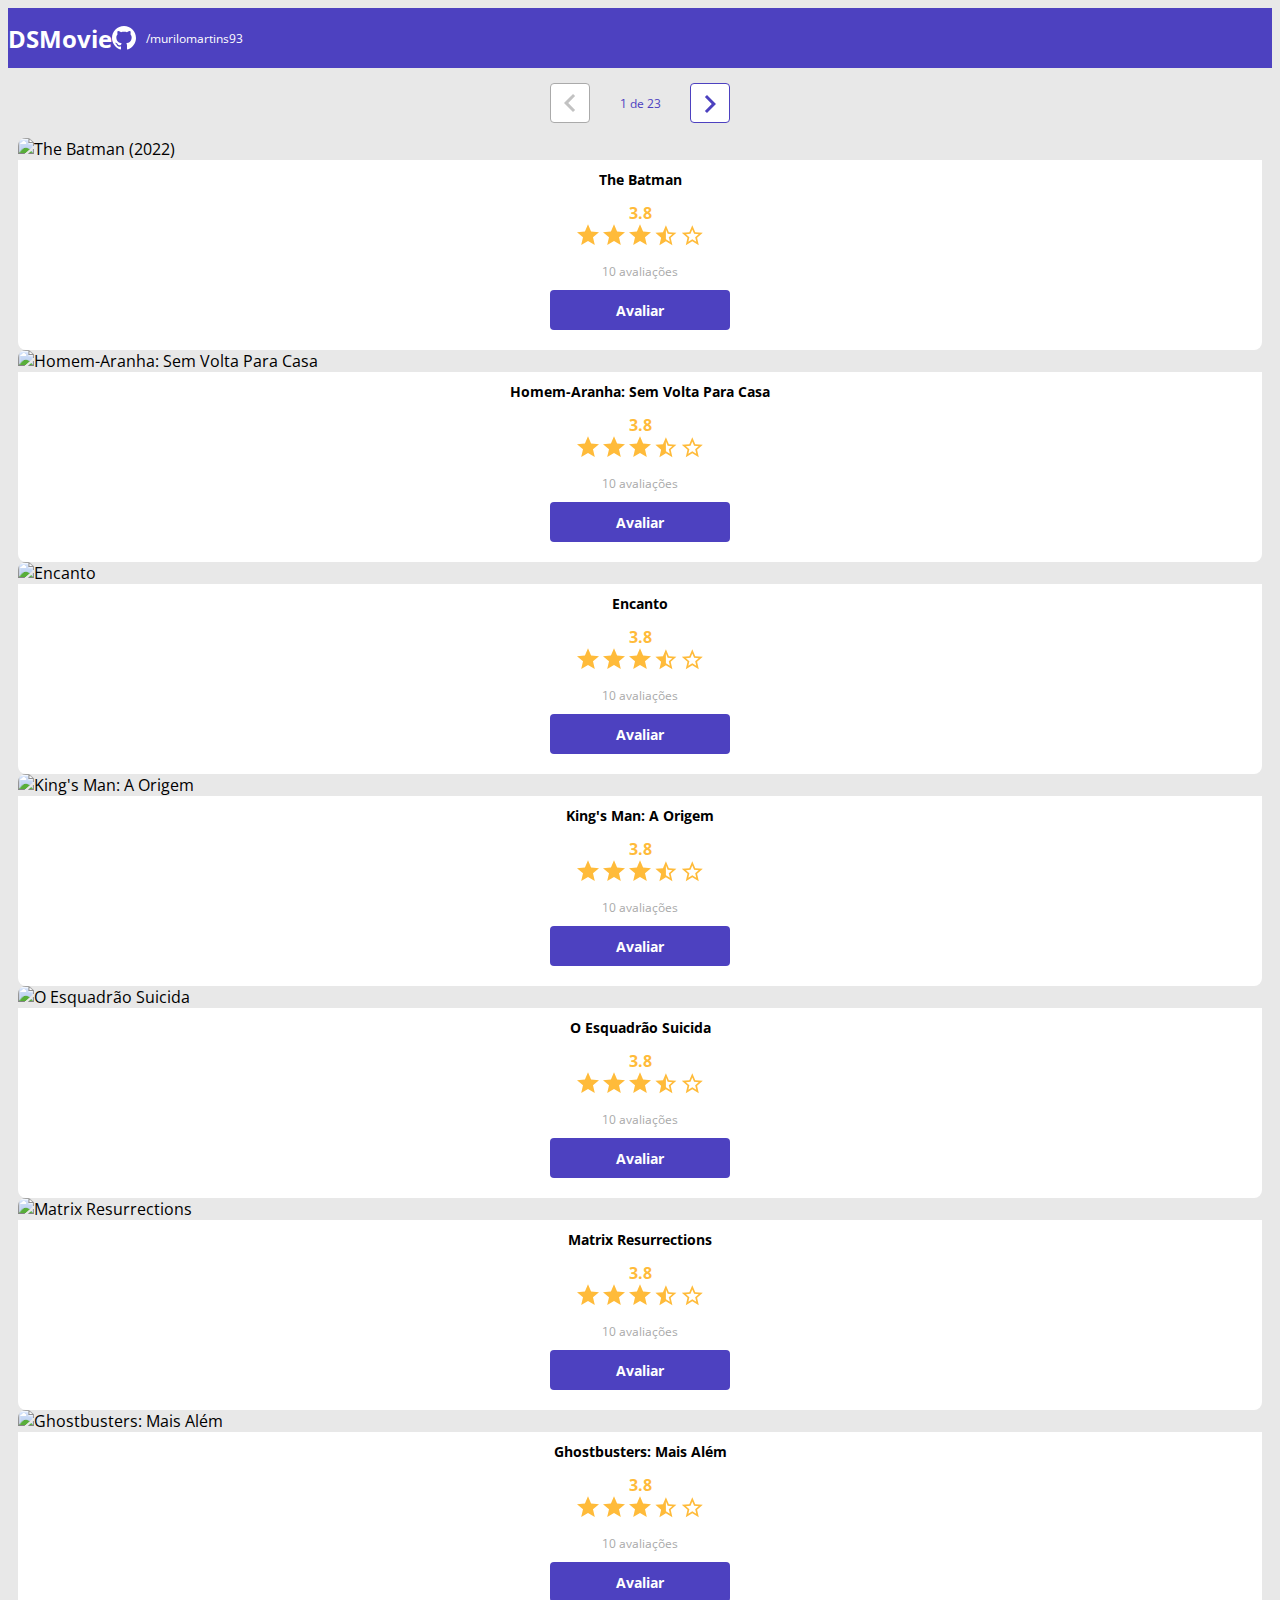
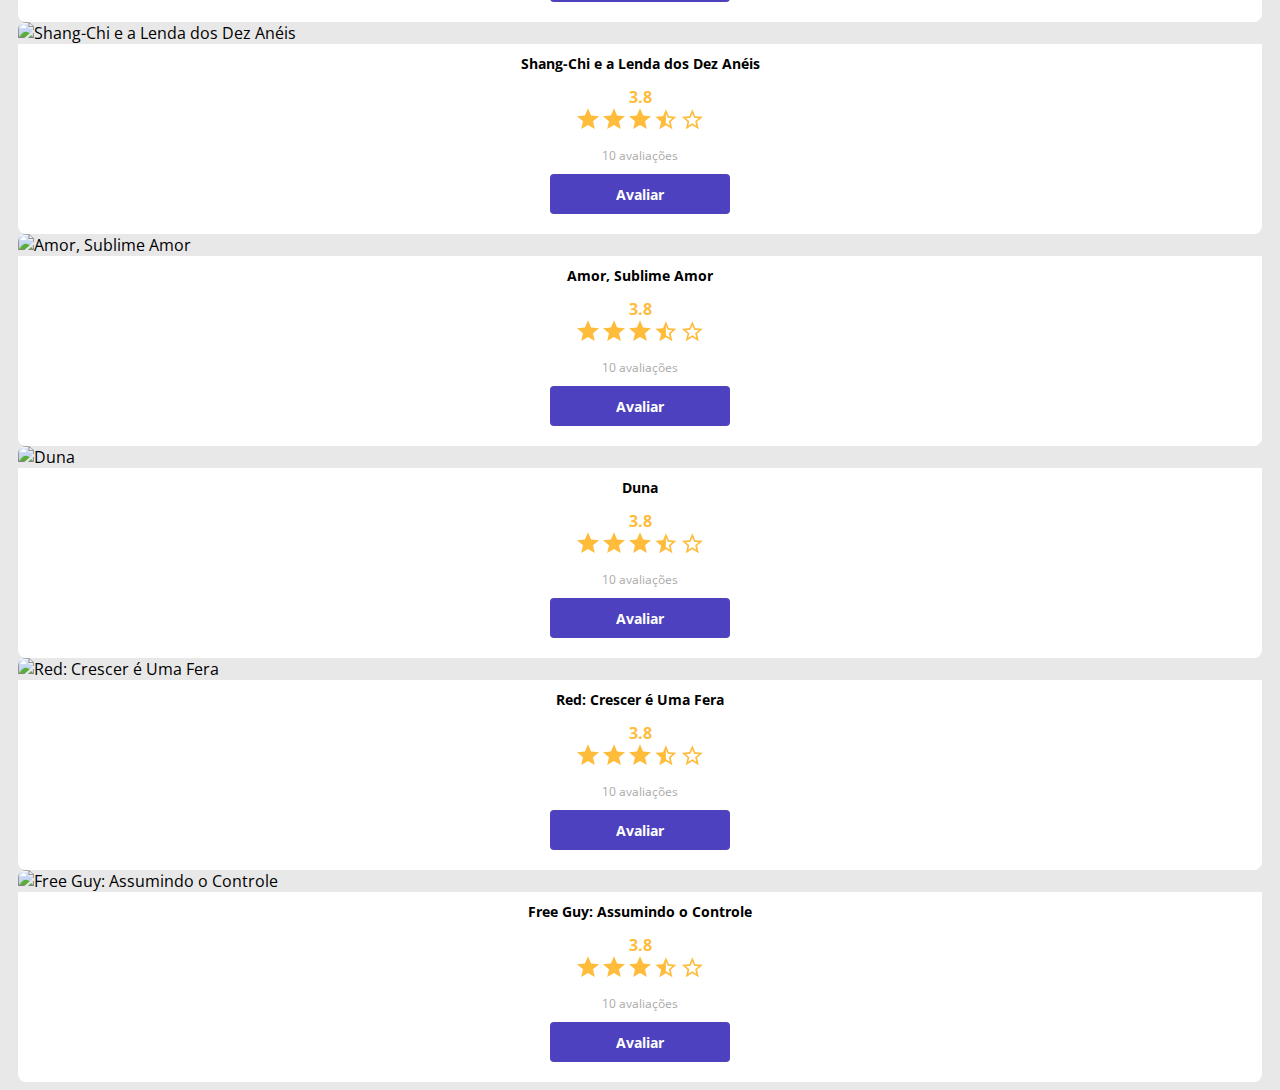
==== commit f9092023: ":construction: Componente de Paginação" ====
--- a/index.html
+++ b/index.html
@@ -27,6 +27,19 @@
 
     <main>
         <section id="dsmovie-card-list" class="container">
+
+            <div class="dsmovie-pagination-container">
+                <div class="dsmovie-pagination-box">
+                    <button disabled>
+                        <img src="img/arrow.svg" alt="Voltar">
+                    </button>
+                    <p>1 de 23</p>
+                    <button>
+                        <img class="dsmovie-flip-horizontal" src="img/arrow.svg" alt="Próxima">
+                    </button>
+                </div>
+            </div>
+
             <div class="row">
 
                 <div class="col-sm-6 col-lg-4 col-xl-3 mb-3">
